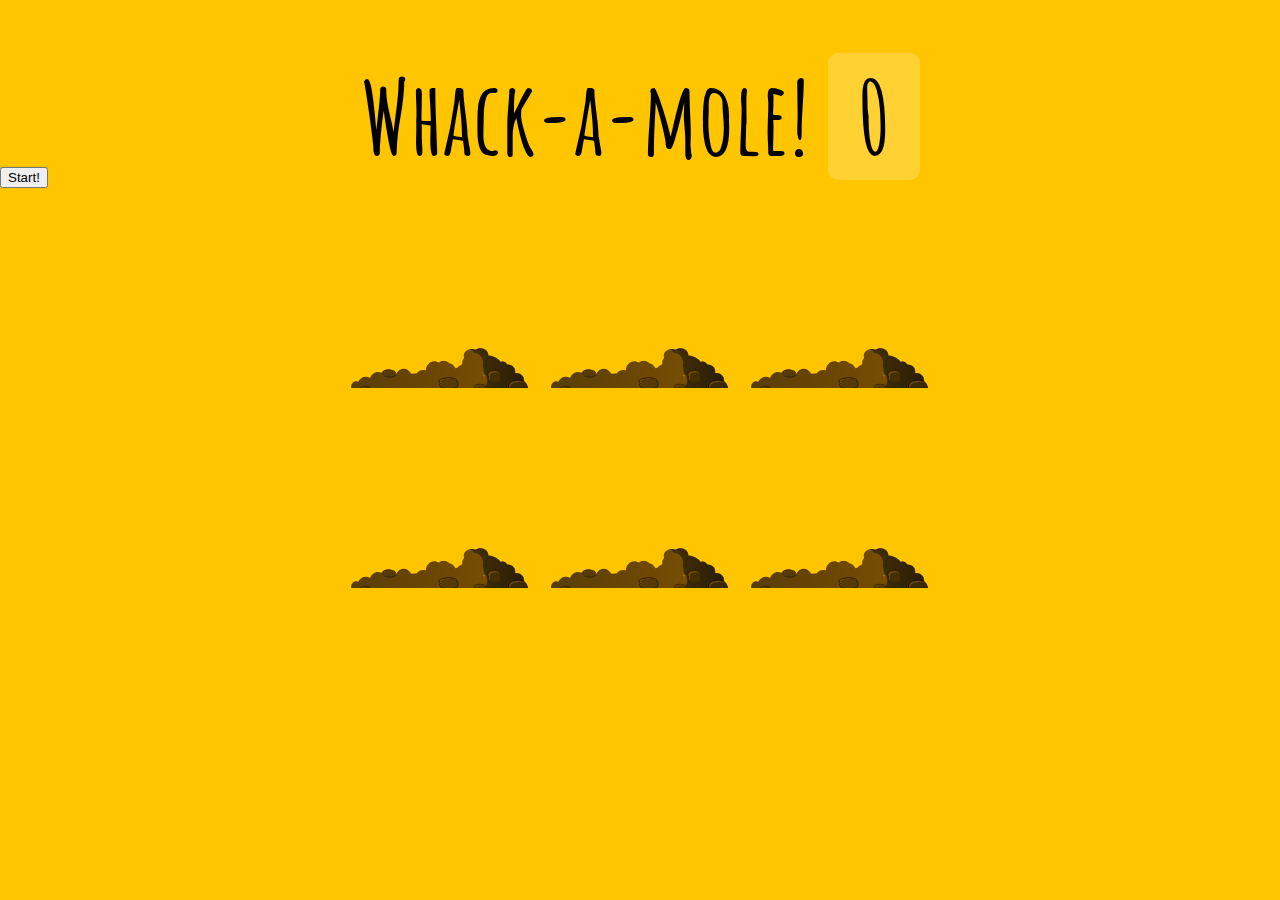
==== index.html @ 7f3fe8b5 "Modularize the script page" ====
<!DOCTYPE html>
<html lang="en">
<head>
  <meta charset="UTF-8">
  <title>Whack A Mole!</title>
  <link href='https://fonts.googleapis.com/css?family=Amatic+SC:400,700' rel='stylesheet' type='text/css'>
  <link rel="stylesheet" href="style.css">
  <link rel="icon" href="https://fav.farm/🔥" />
</head>
<body>

  <h1>Whack-a-mole! <span class="score">0</span></h1>
  <button onClick="startGame()">Start!</button>

  <div class="game">
    <div class="hole hole1">
      <div class="mole"></div>
    </div>
    <div class="hole hole2">
      <div class="mole"></div>
    </div>
    <div class="hole hole3">
      <div class="mole"></div>
    </div>
    <div class="hole hole4">
      <div class="mole"></div>
    </div>
    <div class="hole hole5">
      <div class="mole"></div>
    </div>
    <div class="hole hole6">
      <div class="mole"></div>
    </div>
  </div>

<script src="./script.js"></script>
</body>
</html>
---- style.css ----
html {
  box-sizing: border-box;
  font-size: 10px;
  background: #ffc600;
}

*, *:before, *:after {
  box-sizing: inherit;
}

body {
  padding: 0;
  margin: 0;
  font-family: 'Amatic SC', cursive;
}

h1 {
  text-align: center;
  font-size: 10rem;
  line-height: 1;
  margin-bottom: 0;
}

.score {
  background: rgba(255,255,255,0.2);
  padding: 0 3rem;
  line-height: 1;
  border-radius: 1rem;
}

.game {
  width: 600px;
  height: 400px;
  display: flex;
  flex-wrap: wrap;
  margin: 0 auto;
}

.hole {
  flex: 1 0 33.33%;
  overflow: hidden;
  position: relative;
}

.hole:after {
  display: block;
  background: url(dirt.svg) bottom center no-repeat;
  background-size: contain;
  content: '';
  width: 100%;
  height:70px;
  position: absolute;
  z-index: 2;
  bottom: -30px;
}

.mole {
  background: url('mole.svg') bottom center no-repeat;
  background-size: 60%;
  position: absolute;
  top: 100%;
  width: 100%;
  height: 100%;
  transition:all 0.4s;
}

.hole.up .mole {
  top: 0;
}
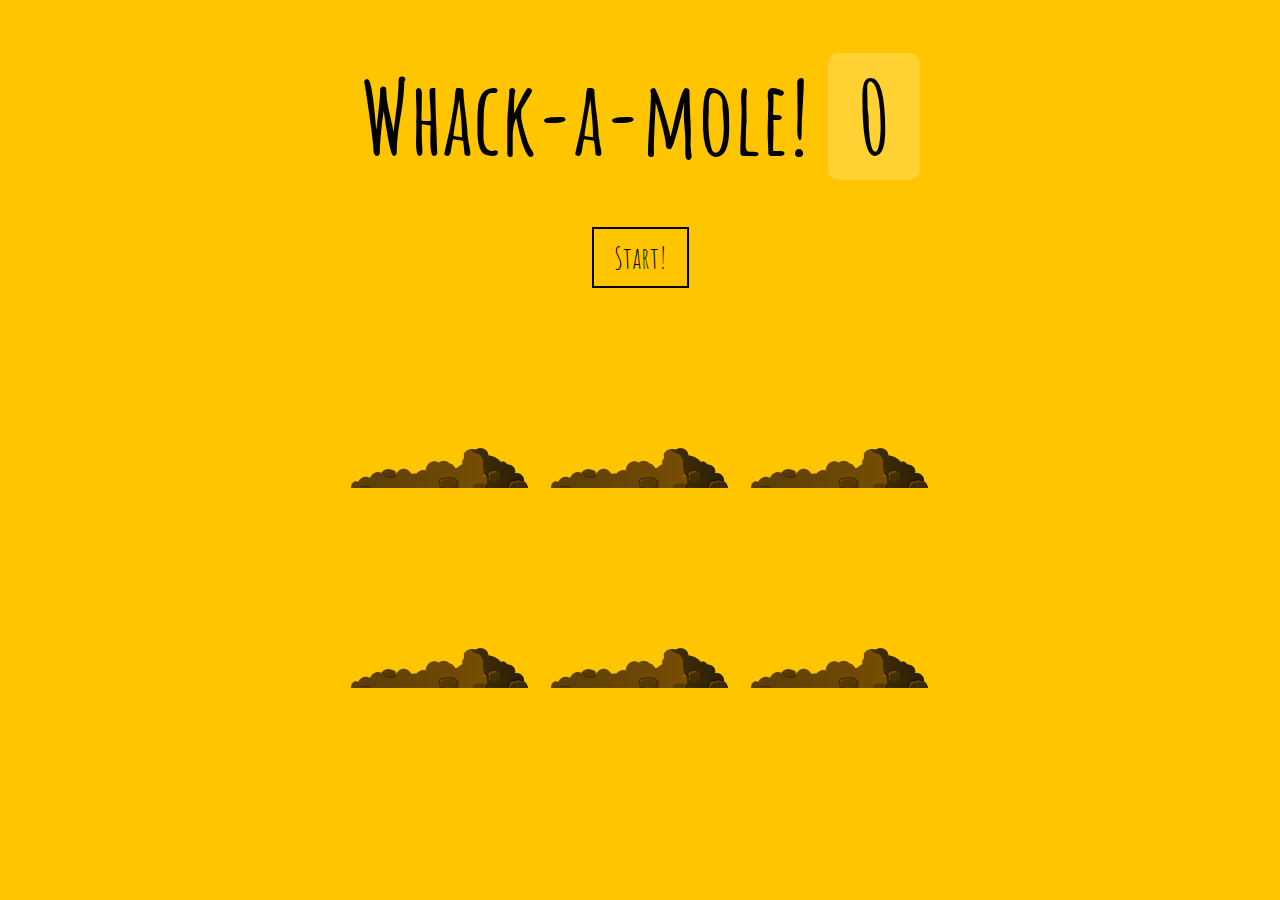
==== commit 7d88766d: "Add a design to the button and finish it all" ====
--- a/index.html
+++ b/index.html
@@ -10,7 +10,9 @@
 <body>
 
   <h1>Whack-a-mole! <span class="score">0</span></h1>
-  <button onClick="startGame()">Start!</button>
+  <div class="button">
+    <button onClick="startGame()" class="start-button">Start!</button>
+  </div>
 
   <div class="game">
     <div class="hole hole1">
--- a/style.css
+++ b/style.css
@@ -67,3 +67,23 @@
 .hole.up .mole {
   top: 0;
 }
+
+.button {
+  display: flex;
+  justify-content: center;
+  align-items: center;
+}
+.start-button {
+  font-family: 'Amatic SC', cursive;
+  font-size: 3em;
+  margin-top: 2em;
+  background: none;
+  border: 2px solid black;
+  padding: 10px 20px;
+  cursor: pointer;
+}
+
+.start-button:hover {
+  background-color: #a3820a;
+  color: white;
+}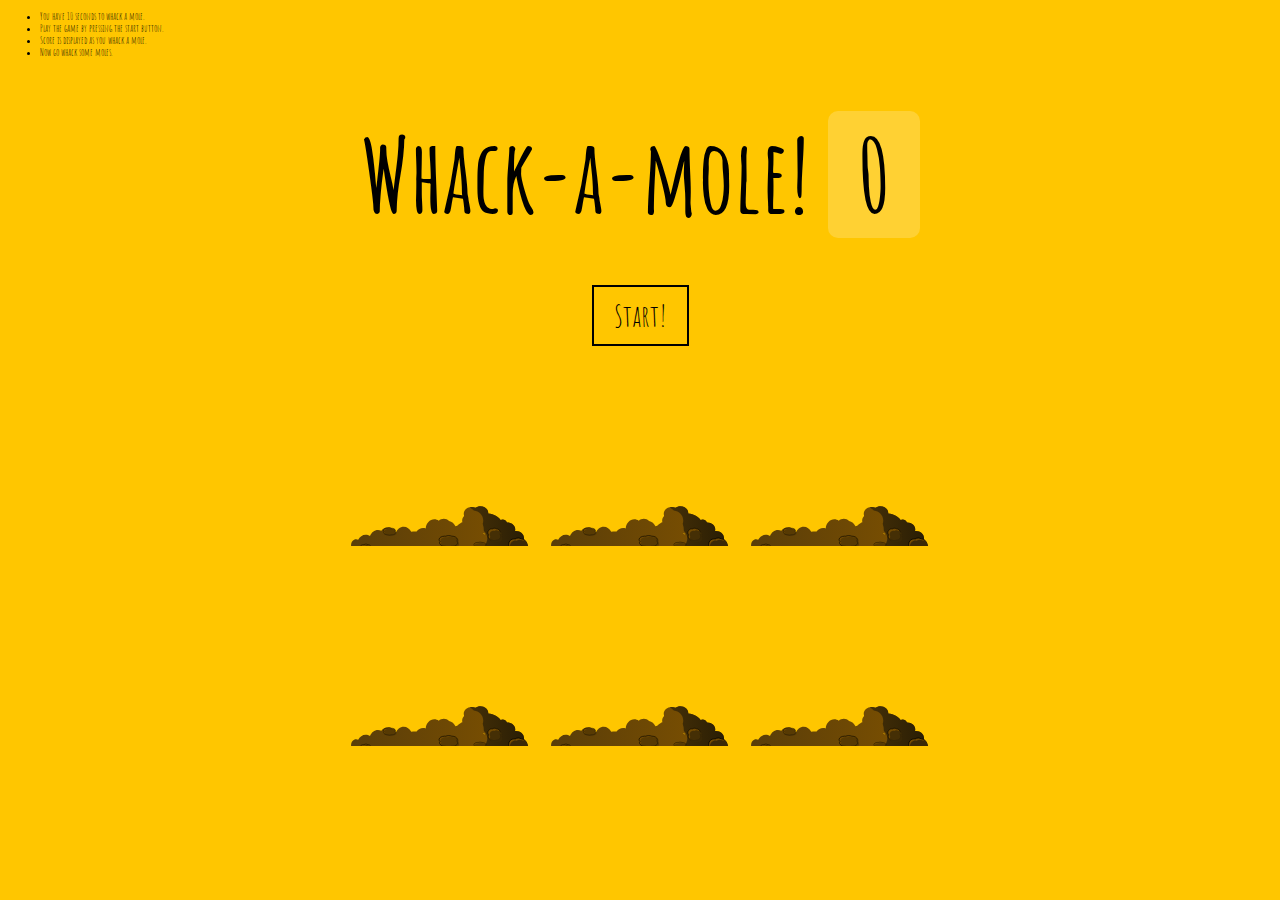
==== commit c59c2947: "Add instructions to the page" ====
--- a/index.html
+++ b/index.html
@@ -8,6 +8,14 @@
   <link rel="icon" href="https://fav.farm/🔥" />
 </head>
 <body>
+  <div class="instruction">
+    <ul>
+      <li>You have 10 seconds to whack a mole.</li>
+      <li>Play the game by pressing the start button.</li>
+      <li>Score is displayed as you whack a mole.</li>
+      <li>Now go whack some moles.</li>
+    </ul>
+  </div>
 
   <h1>Whack-a-mole! <span class="score">0</span></h1>
   <div class="button">
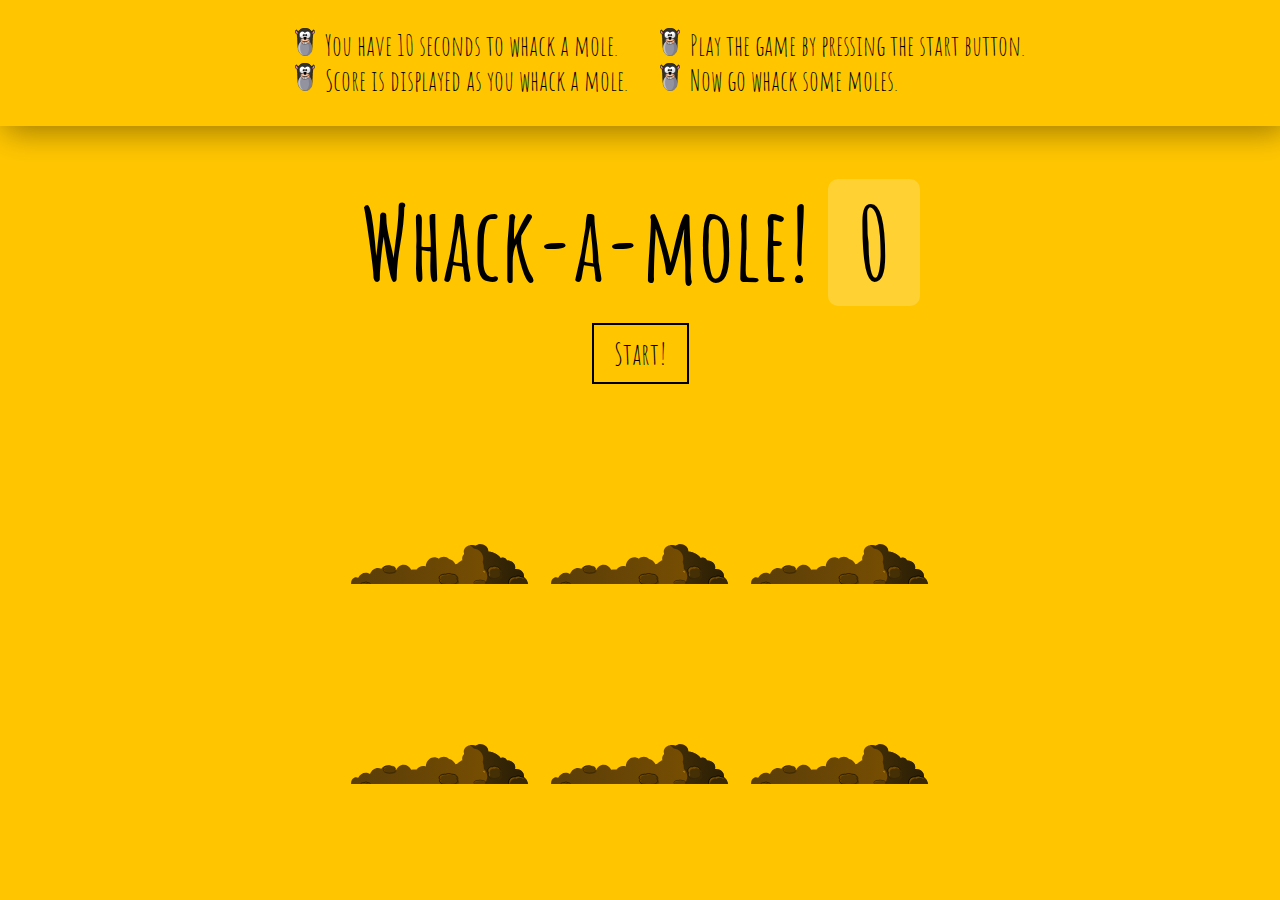
==== commit 52ba48e6: "Add styling to the instruction" ====
--- a/index.html
+++ b/index.html
@@ -10,10 +10,10 @@
 <body>
   <div class="instruction">
     <ul>
-      <li>You have 10 seconds to whack a mole.</li>
-      <li>Play the game by pressing the start button.</li>
-      <li>Score is displayed as you whack a mole.</li>
-      <li>Now go whack some moles.</li>
+      <li><img class="list-mole" src="mole.svg"/>You have 10 seconds to whack a mole.</li>
+      <li><img class="list-mole" src="mole.svg"/>Play the game by pressing the start button.</li>
+      <li><img class="list-mole" src="mole.svg"/>Score is displayed as you whack a mole.</li>
+      <li><img class="list-mole" src="mole.svg"/>Now go whack some moles.</li>
     </ul>
   </div>
 
--- a/style.css
+++ b/style.css
@@ -76,7 +76,7 @@
 .start-button {
   font-family: 'Amatic SC', cursive;
   font-size: 3em;
-  margin-top: 2em;
+  margin-top: 1em;
   background: none;
   border: 2px solid black;
   padding: 10px 20px;
@@ -86,4 +86,28 @@
 .start-button:hover {
   background-color: #a3820a;
   color: white;
+}
+
+.instruction {
+  display: flex;
+  justify-content: center;
+  align-items: center;
+  box-shadow: 5px 5px 30px rgba(0, 0, 0, 0.4);
+}
+
+.instruction ul {
+  display: grid;
+  grid-template-columns: 1fr 1fr;
+  list-style-type: none;
+  font-size: 2.5em;
+}
+
+.instruction img {
+  width: 20px;
+  margin-right: 10px;
+}
+
+.instruction:hover ul {
+  font-size: 2.8em;
+  transition: 0.2s ease;
 }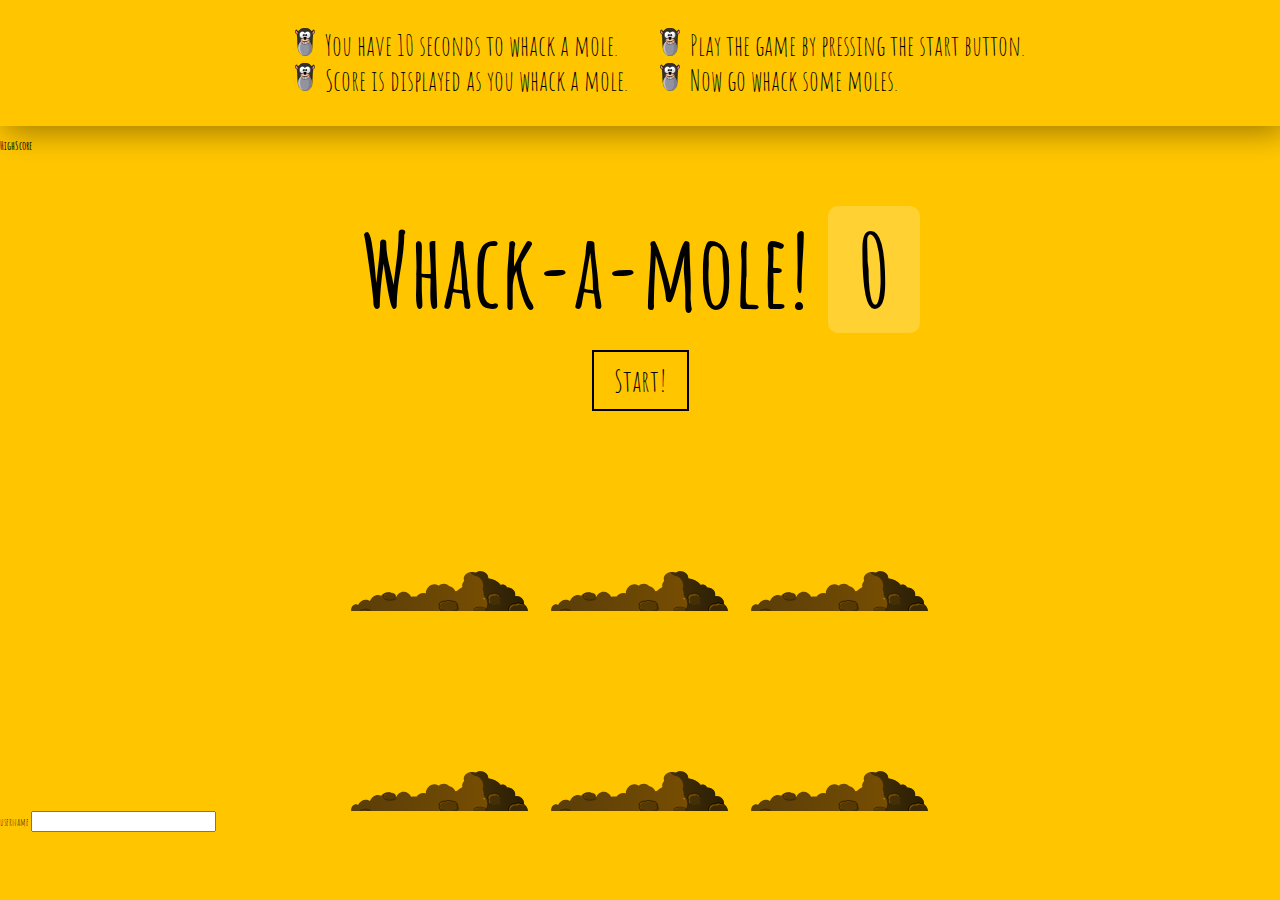
==== commit ef699af3: "Add form at the bottom" ====
--- a/index.html
+++ b/index.html
@@ -16,6 +16,8 @@
       <li><img class="list-mole" src="mole.svg"/>Now go whack some moles.</li>
     </ul>
   </div>
+
+  <h3 class="high">HighScore</h3>
 
   <h1>Whack-a-mole! <span class="score">0</span></h1>
   <div class="button">
@@ -43,6 +45,13 @@
     </div>
   </div>
 
+  <form>
+    <label>
+      username
+    </label>
+    <input name="username" type="text" />
+  </form>
+
 <script src="./script.js"></script>
 </body>
 </html>
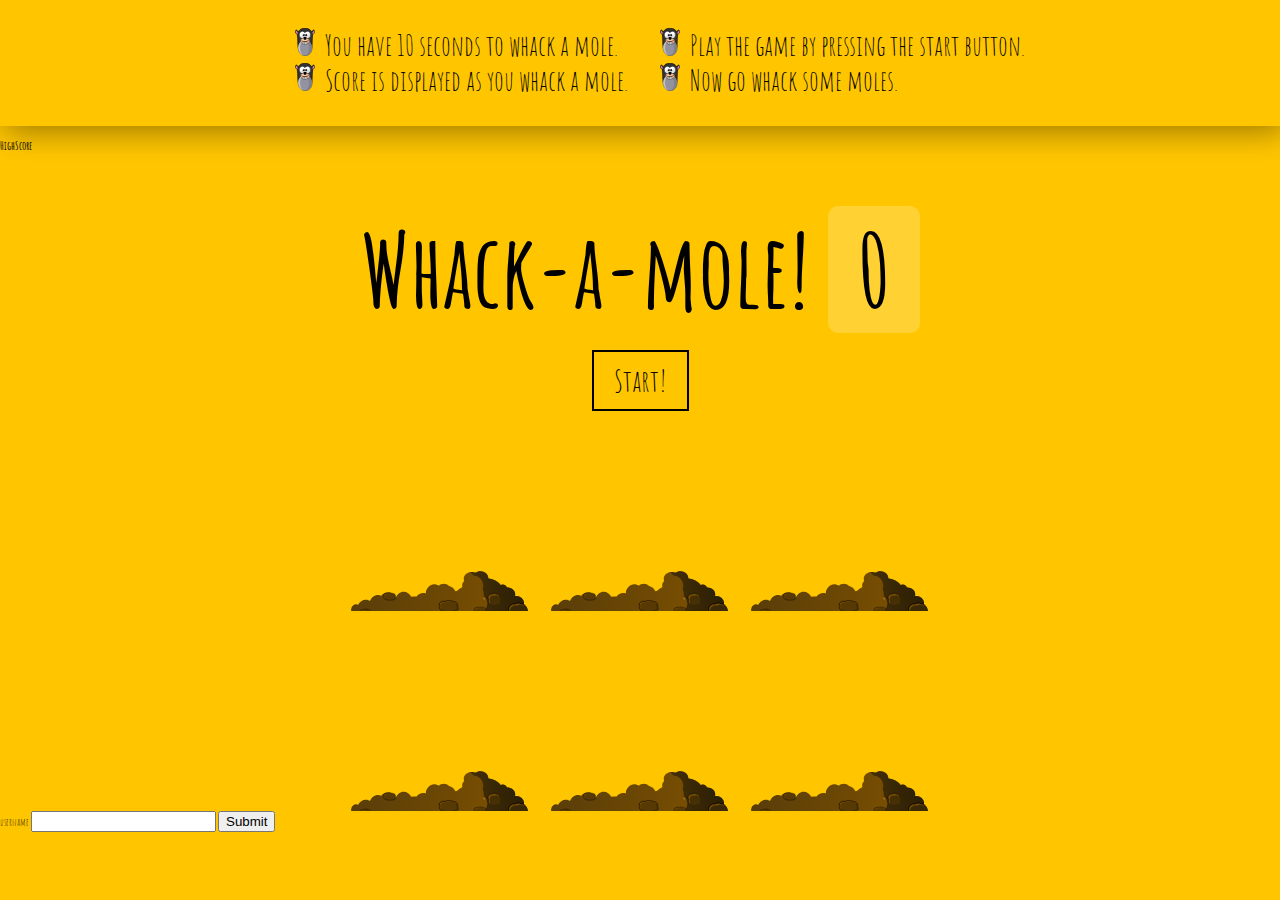
==== commit 1023f4d2: "Add a function to display data fetched from localstorage" ====
--- a/index.html
+++ b/index.html
@@ -49,9 +49,10 @@
     <label>
       username
     </label>
-    <input name="username" type="text" />
+    <input name="username" type="text" id="username" />
+    <button type="submit" class="submit-button">Submit</button>
   </form>
-
+  <ul class="user-list"></ul>
 <script src="./script.js"></script>
 </body>
 </html>
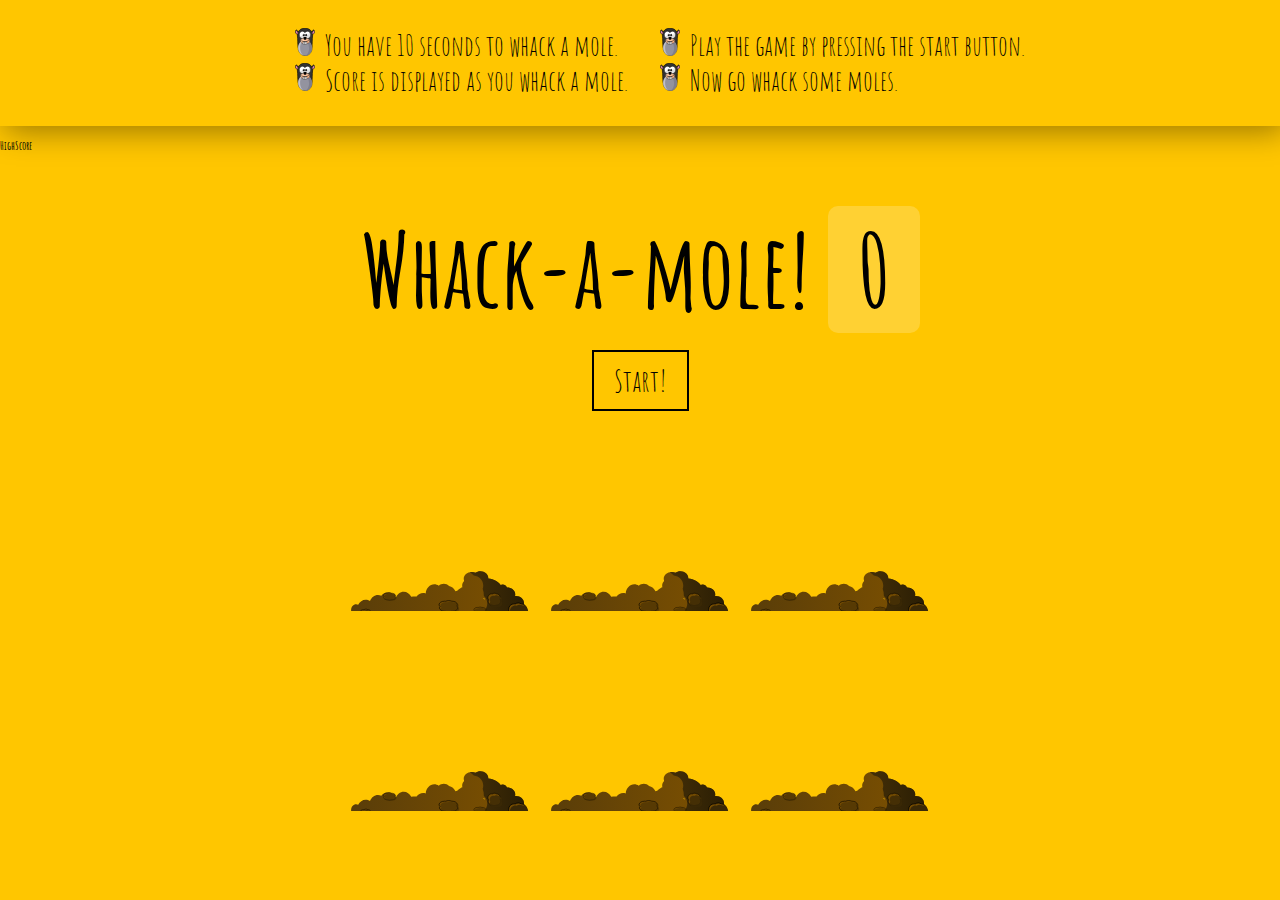
==== commit 00fcc39c: "Add a toggle to display the form" ====
--- a/index.html
+++ b/index.html
@@ -45,7 +45,7 @@
     </div>
   </div>
 
-  <form>
+  <form class="form">
     <label>
       username
     </label>
